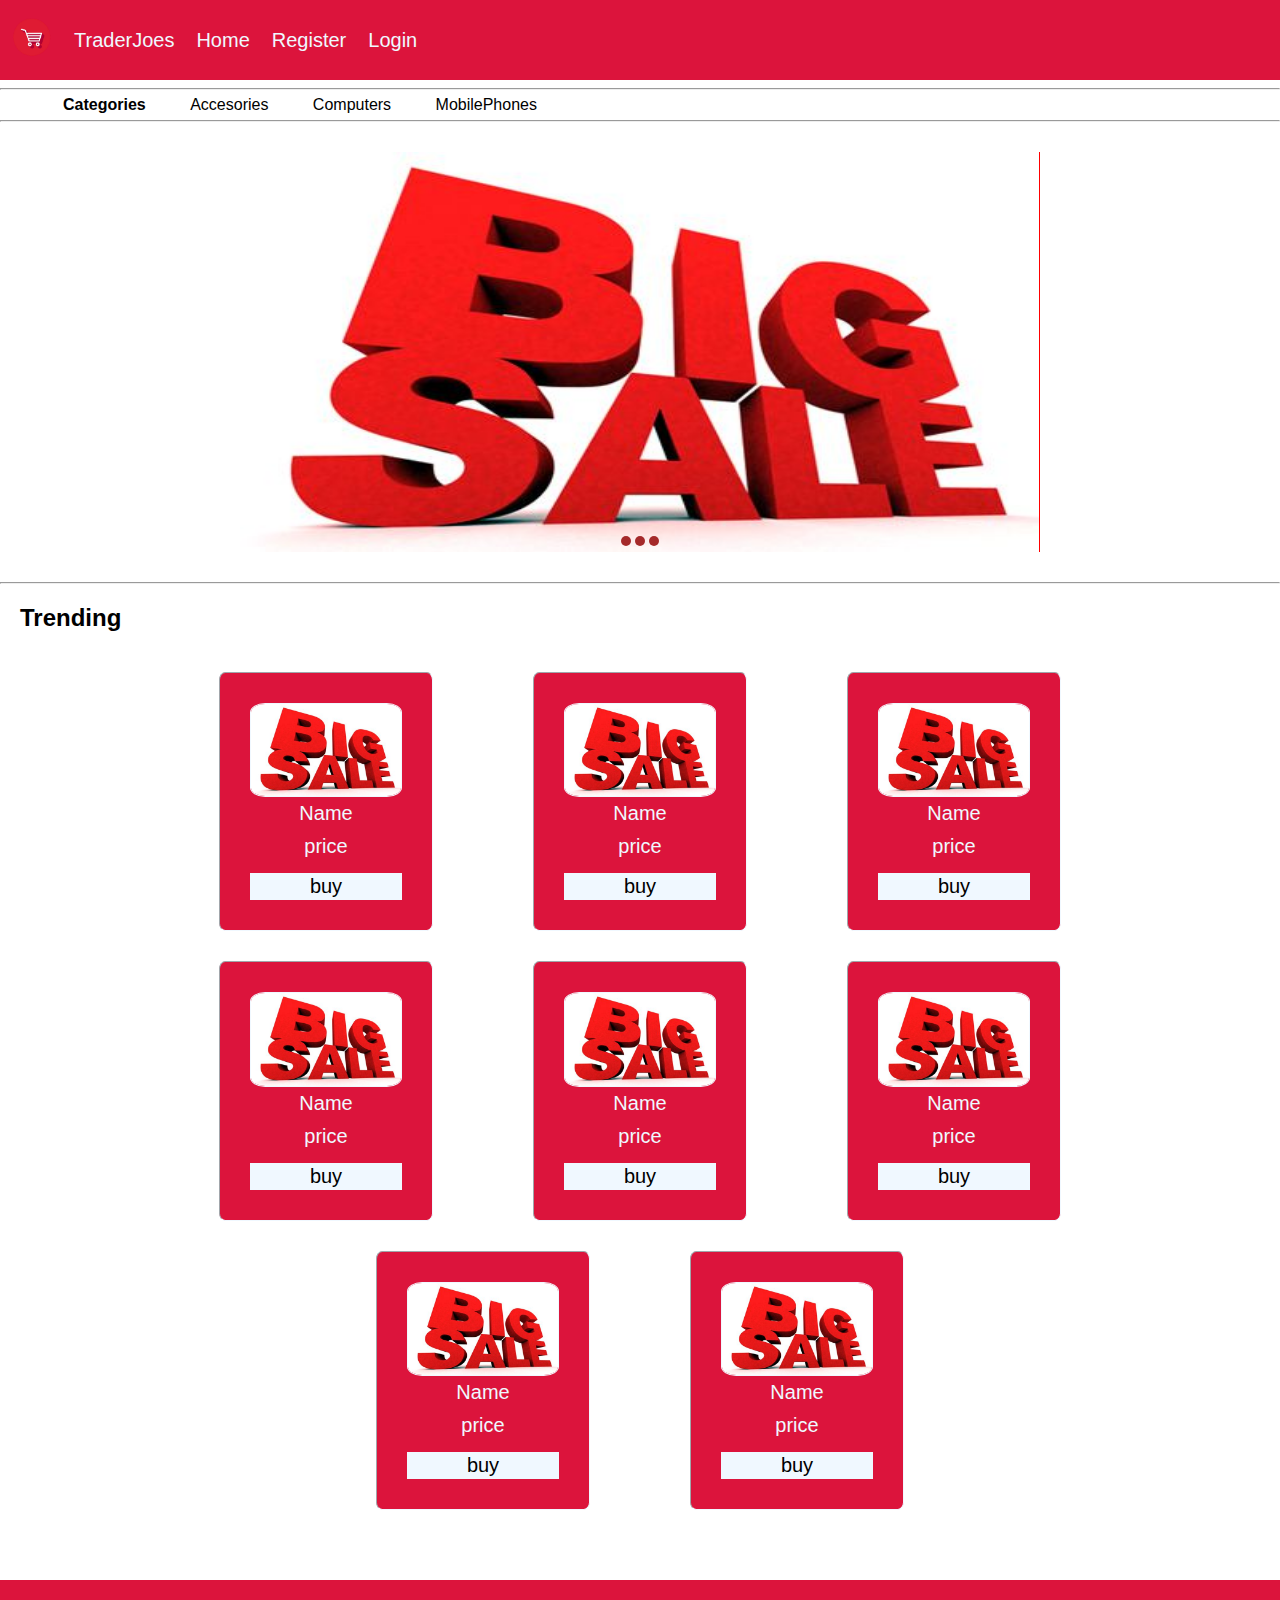
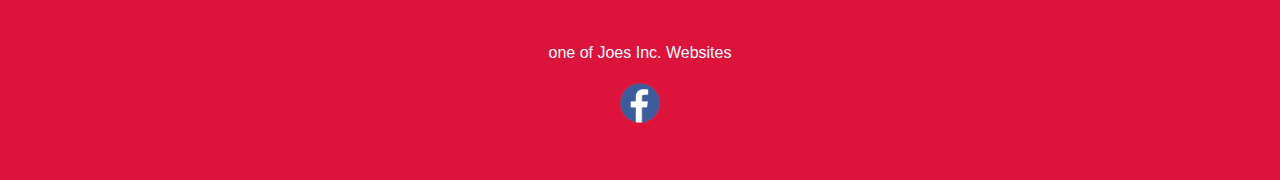
==== html/index.html @ 0388c6dd "first commit" ====
<!DOCTYPE html>
<head>
    <title>home</title>
    <link rel="icon" href="/Images/retail-computer-icons-e-commerce-sales-mega-offer-removebg-preview.png">
    <link rel="stylesheet" href="/CSS/main.css">
    <meta http-equiv="refresh" content="1000">
    <meta charset="UTF-8">
    <meta name="description" content="Youssef'sWebsite">
    <meta name="author" content="Youssef Ossama">
    <meta name="keywords" content="Joe,Booster,store">
    <meta name="viewport" content="width=device-width, initial-scale=1.0">
</head>

<body>
    <nav class="mainNav">
        <table class="navtable">
            <tr>
                <td class="tdNav">
                    <a class="navAnchors" href="index.html"><img width="40px" src="/Images/retail-computer-icons-e-commerce-sales-mega-offer-removebg-preview.png" alt="Logo"></a>
                </td>
                <td class="tdNav">
                    <a class="navAnchors" href="index.html">TraderJoes</a>
                </td>
                <td class="tdNav">
                    <a class="navAnchors" href="index.html">Home</a>
                </td>
                <td class="tdNav">
                    <a class="navAnchors" href="RegistrationForm.html">Register</a>
                </td>
                <td class="tdNav">
                    <a class="navAnchors" href="LoginFrom.html">Login</a>
                </td>
            </tr>
        </table>
    </nav>
    <div>
        <hr>
        <table>
            <tr>
                <td>
                    <ul class="categories">
                        <li id="mainli">
                            <b>Categories</b>
                        </li>
                        <li>
                            <a>Accesories</a>
                        </li>
                        <li>
                            Computers
                        </li>
                        <li>
                            MobilePhones
                        </li>
                    </ul> 
                </td>
            </tr>
        </table>
        <hr>
    </div>
    <div class="slider-holder">
        <span id="slider-image-1"></span>
        <span id="slider-image-2"></span>
        <span id="slider-image-3"></span>
        <div class="image-holder">
            <img src="/Images/img1.jpg" class="slider-image"/>
            <img src="/Images/img2.jpg" class="slider-image"/>
            <img src="/Images/img3.jpg" class="slider-image"/>
        </div>
        <div class="button-holder">
            <a href="#slider-image-1" class="slider-change"></a>
            <a href="#slider-image-2" class="slider-change"></a>
            <a href="#slider-image-3" class="slider-change"></a>
        </div>
    </div>
    <hr>
    <h2 style="margin: 20px 5px 5px 20px;">Trending</h2>
    <div class="productdiv">
        <article class="productarticle">
            <img class="productimage" src="/Images/img1.jpg"/>
            <label>Name</label>
            <label>price</label>
            <button class="BuyButton">buy</button>
        </article>

        <article class="productarticle">
            <img class="productimage" src="/Images/img1.jpg"/>
            <label>Name</label>
            <label>price</label>
            <button class="BuyButton">buy</button>
        </article>

        <article class="productarticle">
            <img class="productimage" src="/Images/img1.jpg"/>
            <label>Name</label>
            <label>price</label>
            <button class="BuyButton">buy</button>
        </article>

        <article class="productarticle">
            <img class="productimage" src="/Images/img1.jpg"/>
            <label>Name</label>
            <label>price</label>
            <button class="BuyButton">buy</button>
        </article>

        <article class="productarticle">
            <img class="productimage" src="/Images/img1.jpg"/>
            <label>Name</label>
            <label>price</label>
            <button class="BuyButton">buy</button>
        </article>

        <article class="productarticle">
            <img class="productimage" src="/Images/img1.jpg"/>
            <label>Name</label>
            <label>price</label>
            <button class="BuyButton">buy</button>
        </article>

        <article class="productarticle">
            <img class="productimage" src="/Images/img1.jpg"/>
            <label>Name</label>
            <label>price</label>
            <button class="BuyButton">buy</button>
        </article>

        <article class="productarticle">
            <img class="productimage" src="/Images/img1.jpg"/>
            <label>Name</label>
            <label>price</label>
            <button class="BuyButton">buy</button>
        </article>

    </div>
    <footer>
        <p>
            one of Joes Inc. Websites
        </p>
        <a target="_blank" href="https://web.facebook.com/youssefossama420/">
            <img src="/Images/facebook-logo-circle-new.png" alt="faceBook" width="50px">
        </a>
    </footer>
</body>
---- CSS/main.css ----
body{
    font-family: -apple-system, BlinkMacSystemFont, 'Segoe UI', Roboto, Oxygen, Ubuntu, Cantarell, 'Open Sans', 'Helvetica Neue', sans-serif;
    margin: 0;
    padding: 0;
}
.mainNav {
    width: 100%;
    background-color: crimson;
}
.navtable{
    vertical-align: middle;
    text-align: center;
    height: 80px;
    font-size: 20px;
}
.tdNav{
    margin: 5px 10px 5px 10px;
    padding: 5px 10px 5px 10px;
}
.registerdiv{
    display: flex;
    justify-content: center;
    align-items: center;
    height: 110vh;
}
footer{
    color: aliceblue;
    display: flex;
    flex-direction: column;
    justify-content: center;
    align-items: center;
    height: 100vh;
    background-color: crimson;
    height: 200px;
    margin-top: 50px
}
.registerForm{
    text-align: center;
    display: flex;
    justify-content: center;
    align-items: center;
    font-size: x-large;
    border-style: groove;
    border-color: crimson;
    border-radius: 5px;
    padding-top: 20px;
}

label{
    font-size: 20px;
    margin: 5px 0px 5px 0px;
}

input[type="text"]{
    margin: 8px 20px 8px 20px;
}

input[type="password"]{
    margin: 8px 20px 8px 20px;
}

input[type="email"]{
    margin: 8px 20px 8px 20px;
}

input[type="radio"]{
    margin: 5px 5px 5px 5px;
    color: crimson;
}

input[type="submit"]{
    width: 100%;
    height: 30px;
    background-color: crimson;
    border: none;
    color: aliceblue;
    margin-top: -20px;
    padding-top: 0px;
}

input[type="reset"]{
    width: 100%;
    height: 30px;
    background-color: crimson;
    border: none;
    margin-top: 20px;
    margin-bottom: -20px;
    color: aliceblue;
    
}
.navAnchors{
    color: aliceblue;
    text-decoration: none;
}

.navAnchors:hover{
    color: brown;
}

.sidenav{
    background-color: crimson;
    border-style: solid;
    display: inline;
}

.categories{
    list-style: none;
    margin: -5px 0px -5px 0px;
}
.categories li{
    display: inline;
    margin: 0px 20px 0px 20px;
}

.categories li:hover{
    color: crimson;
}

#mainli :hover{
    color: black;
}

/* Slider */

.slider-holder
{
    width: 800px;
    height: 400px;
    background-color: yellow;
    margin-left: auto;
    margin-right: auto;
    margin-top: 30px;
    margin-bottom: 30px ;
    text-align: center;
    overflow: hidden;
}

.image-holder
{
    width: 2400px;
    background-color: red;
    height: 400px;
    clear: both;
    position: relative;
    
    -webkit-transition: left 2s;
    -moz-transition: left 2s;
    -o-transition: left 2s;
    transition: left 2s;
}

.slider-image
{
    float: left;
    margin: 0px;
    padding: 0px;
    position: relative;
    width: 33.3%;
    height: 100%;
}

#slider-image-1:target ~ .image-holder
{
    left: 0px;
}

#slider-image-2:target ~ .image-holder
{
    left: -800px;
}

#slider-image-3:target ~ .image-holder
{
    left: -1600px;
}

.button-holder
{
    position: relative;
    top: -20px;
}

.slider-change
{
    display: inline-block;
    height: 10px;
    width: 10px;
    border-radius: 5px;
    background-color: brown;
}

/* Product */
.productdiv{
    margin: 30px 120px 30px 120px;
    display: flex;
    flex-wrap: wrap;
    justify-content: center;
    align-items: center;
}

.productarticle{
    border: 1px aliceblue inset;
    padding: 30px;
    display: flex;
    flex-direction: column;
    text-align: center;
    background-color:crimson;
    border-radius: 3%;
    color: aliceblue;
    margin: 10px 50px 20px 50px;
}

.productimage{
    width: 150px;
    border: 1px solid aliceblue;
    border-radius: 10%;
}

.BuyButton{
    background-color: aliceblue;
    color: black;
    border: 1px aliceblue solid;
    margin-top: 10px;
    font-size: 20px;
}
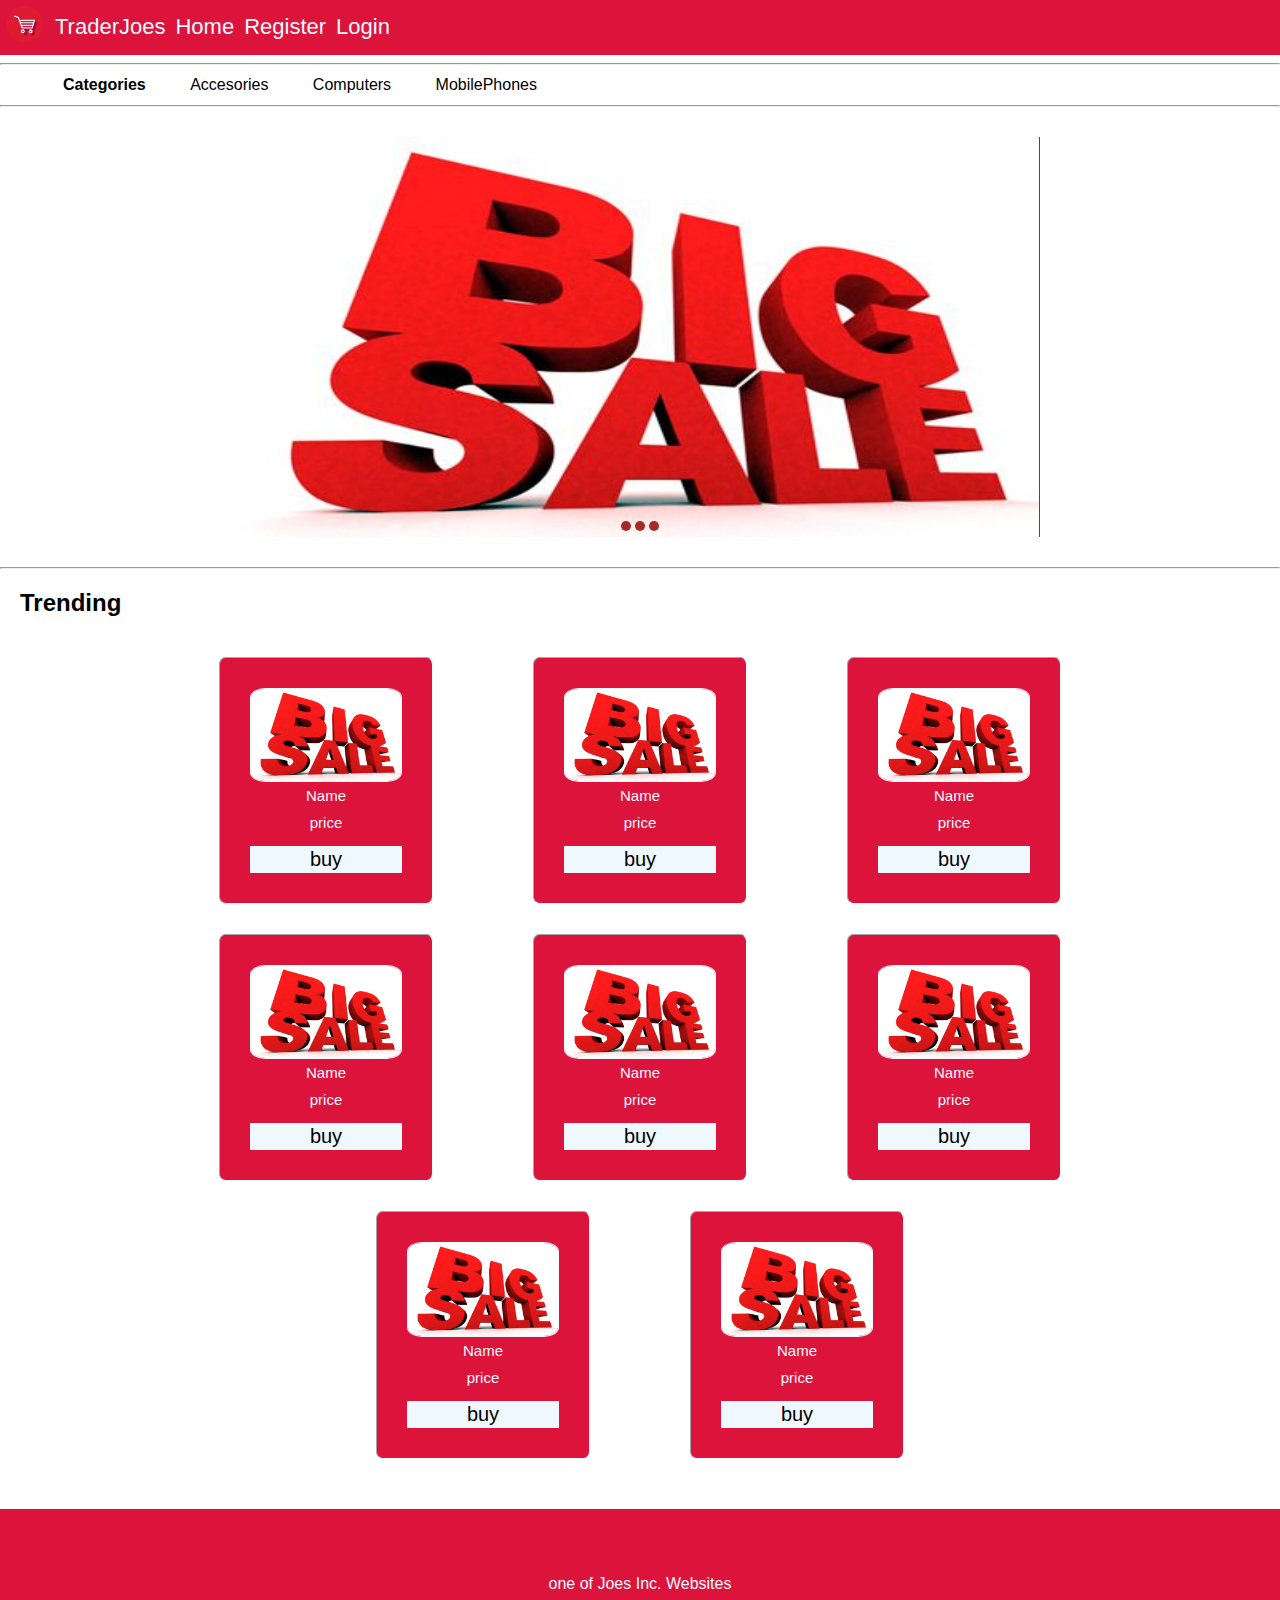
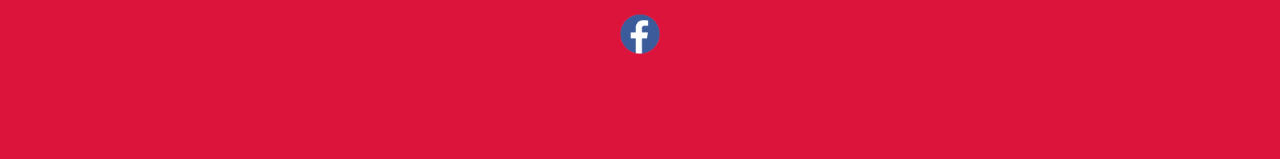
==== commit 6d9a1c7a: "Responsiveness patch" ====
--- a/html/index.html
+++ b/html/index.html
@@ -1,143 +1,131 @@
 <!DOCTYPE html>
-<head>
-    <title>home</title>
-    <link rel="icon" href="/Images/retail-computer-icons-e-commerce-sales-mega-offer-removebg-preview.png">
-    <link rel="stylesheet" href="/CSS/main.css">
-    <meta http-equiv="refresh" content="1000">
-    <meta charset="UTF-8">
-    <meta name="description" content="Youssef'sWebsite">
-    <meta name="author" content="Youssef Ossama">
-    <meta name="keywords" content="Joe,Booster,store">
-    <meta name="viewport" content="width=device-width, initial-scale=1.0">
-</head>
-
-<body>
-    <nav class="mainNav">
-        <table class="navtable">
-            <tr>
-                <td class="tdNav">
-                    <a class="navAnchors" href="index.html"><img width="40px" src="/Images/retail-computer-icons-e-commerce-sales-mega-offer-removebg-preview.png" alt="Logo"></a>
-                </td>
-                <td class="tdNav">
-                    <a class="navAnchors" href="index.html">TraderJoes</a>
-                </td>
-                <td class="tdNav">
-                    <a class="navAnchors" href="index.html">Home</a>
-                </td>
-                <td class="tdNav">
-                    <a class="navAnchors" href="RegistrationForm.html">Register</a>
-                </td>
-                <td class="tdNav">
-                    <a class="navAnchors" href="LoginFrom.html">Login</a>
-                </td>
-            </tr>
-        </table>
-    </nav>
-    <div>
+<html>
+    <head>
+        <title>home</title>
+        <link rel="icon" href="/Images/retail-computer-icons-e-commerce-sales-mega-offer-removebg-preview.png">
+        <link rel="stylesheet" href="/CSS/main.css">
+        <meta http-equiv="refresh" content="1000">
+        <meta charset="UTF-8">
+        <meta name="description" content="Youssef'sWebsite">
+        <meta name="author" content="Youssef Ossama">
+        <meta name="keywords" content="Joe,Booster,store">
+        <meta name="viewport" content="width=device-width, initial-scale=1.0">
+    </head>
+    
+    <body>
+        <nav class="mainNav">
+            <a class="navAnchors" href="index.html"><img width="40px" src="/Images/retail-computer-icons-e-commerce-sales-mega-offer-removebg-preview.png" alt="Logo"></a>
+            <a class="navAnchors" href="index.html">TraderJoes</a>
+            <a class="navAnchors" href="index.html">Home</a>
+            <a class="navAnchors" href="RegistrationForm.html">Register</a>
+            <a class="navAnchors" href="LoginForm.html">Login</a>
+        </nav>
+        <div>
+            <hr>
+            <table>
+                <tr>
+                    <td>
+                        <ul class="categories">
+                            <li id="mainli">
+                                <b>Categories</b>
+                            </li>
+                            <li>
+                                <a>Accesories</a>
+                            </li>
+                            <li>
+                                Computers
+                            </li>
+                            <li>
+                                MobilePhones
+                            </li>
+                        </ul> 
+                    </td>
+                </tr>
+            </table>
+            <hr>
+        </div>
+        <div class="slider-holder">
+            <span id="slider-image-1"></span>
+            <span id="slider-image-2"></span>
+            <span id="slider-image-3"></span>
+            <div class="image-holder">
+                <img src="/Images/img1.jpg" class="slider-image"/>
+                <img src="/Images/img2.jpg" class="slider-image"/>
+                <img src="/Images/img3.jpg" class="slider-image"/>
+            </div>
+            <div class="button-holder">
+                <a href="#slider-image-1" class="slider-change"></a>
+                <a href="#slider-image-2" class="slider-change"></a>
+                <a href="#slider-image-3" class="slider-change"></a>
+            </div>
+        </div>
         <hr>
-        <table>
-            <tr>
-                <td>
-                    <ul class="categories">
-                        <li id="mainli">
-                            <b>Categories</b>
-                        </li>
-                        <li>
-                            <a>Accesories</a>
-                        </li>
-                        <li>
-                            Computers
-                        </li>
-                        <li>
-                            MobilePhones
-                        </li>
-                    </ul> 
-                </td>
-            </tr>
-        </table>
-        <hr>
-    </div>
-    <div class="slider-holder">
-        <span id="slider-image-1"></span>
-        <span id="slider-image-2"></span>
-        <span id="slider-image-3"></span>
-        <div class="image-holder">
-            <img src="/Images/img1.jpg" class="slider-image"/>
-            <img src="/Images/img2.jpg" class="slider-image"/>
-            <img src="/Images/img3.jpg" class="slider-image"/>
+        <h2 style="margin: 20px 5px 5px 20px;">Trending</h2>
+        <div class="productdiv">
+            <article class="productarticle">
+                <img class="productimage" src="/Images/img1.jpg"/>
+                <label>Name</label>
+                <label>price</label>
+                <button class="BuyButton">buy</button>
+            </article>
+    
+            <article class="productarticle">
+                <img class="productimage" src="/Images/img1.jpg"/>
+                <label>Name</label>
+                <label>price</label>
+                <button class="BuyButton">buy</button>
+            </article>
+    
+            <article class="productarticle">
+                <img class="productimage" src="/Images/img1.jpg"/>
+                <label>Name</label>
+                <label>price</label>
+                <button class="BuyButton">buy</button>
+            </article>
+    
+            <article class="productarticle">
+                <img class="productimage" src="/Images/img1.jpg"/>
+                <label>Name</label>
+                <label>price</label>
+                <button class="BuyButton">buy</button>
+            </article>
+    
+            <article class="productarticle">
+                <img class="productimage" src="/Images/img1.jpg"/>
+                <label>Name</label>
+                <label>price</label>
+                <button class="BuyButton">buy</button>
+            </article>
+    
+            <article class="productarticle">
+                <img class="productimage" src="/Images/img1.jpg"/>
+                <label>Name</label>
+                <label>price</label>
+                <button class="BuyButton">buy</button>
+            </article>
+    
+            <article class="productarticle">
+                <img class="productimage" src="/Images/img1.jpg"/>
+                <label>Name</label>
+                <label>price</label>
+                <button class="BuyButton">buy</button>
+            </article>
+    
+            <article class="productarticle">
+                <img class="productimage" src="/Images/img1.jpg"/>
+                <label>Name</label>
+                <label>price</label>
+                <button class="BuyButton">buy</button>
+            </article>
+    
         </div>
-        <div class="button-holder">
-            <a href="#slider-image-1" class="slider-change"></a>
-            <a href="#slider-image-2" class="slider-change"></a>
-            <a href="#slider-image-3" class="slider-change"></a>
-        </div>
-    </div>
-    <hr>
-    <h2 style="margin: 20px 5px 5px 20px;">Trending</h2>
-    <div class="productdiv">
-        <article class="productarticle">
-            <img class="productimage" src="/Images/img1.jpg"/>
-            <label>Name</label>
-            <label>price</label>
-            <button class="BuyButton">buy</button>
-        </article>
-
-        <article class="productarticle">
-            <img class="productimage" src="/Images/img1.jpg"/>
-            <label>Name</label>
-            <label>price</label>
-            <button class="BuyButton">buy</button>
-        </article>
-
-        <article class="productarticle">
-            <img class="productimage" src="/Images/img1.jpg"/>
-            <label>Name</label>
-            <label>price</label>
-            <button class="BuyButton">buy</button>
-        </article>
-
-        <article class="productarticle">
-            <img class="productimage" src="/Images/img1.jpg"/>
-            <label>Name</label>
-            <label>price</label>
-            <button class="BuyButton">buy</button>
-        </article>
-
-        <article class="productarticle">
-            <img class="productimage" src="/Images/img1.jpg"/>
-            <label>Name</label>
-            <label>price</label>
-            <button class="BuyButton">buy</button>
-        </article>
-
-        <article class="productarticle">
-            <img class="productimage" src="/Images/img1.jpg"/>
-            <label>Name</label>
-            <label>price</label>
-            <button class="BuyButton">buy</button>
-        </article>
-
-        <article class="productarticle">
-            <img class="productimage" src="/Images/img1.jpg"/>
-            <label>Name</label>
-            <label>price</label>
-            <button class="BuyButton">buy</button>
-        </article>
-
-        <article class="productarticle">
-            <img class="productimage" src="/Images/img1.jpg"/>
-            <label>Name</label>
-            <label>price</label>
-            <button class="BuyButton">buy</button>
-        </article>
-
-    </div>
-    <footer>
-        <p>
-            one of Joes Inc. Websites
-        </p>
-        <a target="_blank" href="https://web.facebook.com/youssefossama420/">
-            <img src="/Images/facebook-logo-circle-new.png" alt="faceBook" width="50px">
-        </a>
-    </footer>
-</body>+        <footer>
+            <p>
+                one of Joes Inc. Websites
+            </p>
+            <a target="_blank" href="https://web.facebook.com/youssefossama420/">
+                <img src="/Images/facebook-logo-circle-new.png" alt="FaceBook" width="50px">
+            </a>
+        </footer>
+    </body>
+</html>
--- a/CSS/main.css
+++ b/CSS/main.css
@@ -3,110 +3,103 @@
     margin: 0;
     padding: 0;
 }
+/*Navigation Bar*/
 .mainNav {
     width: 100%;
     background-color: crimson;
-}
-.navtable{
-    vertical-align: middle;
-    text-align: center;
-    height: 80px;
-    font-size: 20px;
-}
-.tdNav{
-    margin: 5px 10px 5px 10px;
-    padding: 5px 10px 5px 10px;
-}
+    display: flex;
+    flex-direction: row;
+    flex-shrink: inherit;
+}
+.navAnchors{
+    color: aliceblue;
+    text-decoration: none;
+    margin:5px;
+    align-self: center;
+    font-size: 22px;
+}
+@media screen and (max-width: 500px){
+    .navAnchors{
+        font-size: 15px;
+    }
+}
+/*----------------------*/
+
+/*Registration Form*/
 .registerdiv{
-    display: flex;
+    margin: auto;
+    width: fit-content;
     justify-content: center;
-    align-items: center;
-    height: 110vh;
-}
-footer{
-    color: aliceblue;
-    display: flex;
-    flex-direction: column;
-    justify-content: center;
-    align-items: center;
-    height: 100vh;
-    background-color: crimson;
-    height: 200px;
-    margin-top: 50px
+    padding-top: 5%;
+    padding-bottom: 5%;
 }
 .registerForm{
-    text-align: center;
-    display: flex;
-    justify-content: center;
-    align-items: center;
-    font-size: x-large;
     border-style: groove;
     border-color: crimson;
     border-radius: 5px;
-    padding-top: 20px;
-}
-
-label{
-    font-size: 20px;
-    margin: 5px 0px 5px 0px;
-}
-
-input[type="text"]{
-    margin: 8px 20px 8px 20px;
-}
-
-input[type="password"]{
-    margin: 8px 20px 8px 20px;
-}
-
-input[type="email"]{
-    margin: 8px 20px 8px 20px;
-}
-
-input[type="radio"]{
-    margin: 5px 5px 5px 5px;
-    color: crimson;
-}
-
-input[type="submit"]{
+    display: flex;
+    flex-direction: column;
+}
+.subdivV{
+    display: flex;
+    flex-direction: column;
+    margin: 8px;
+}
+.subdivH{
+    display: flex;
+    flex-direction: row;
+}
+label, input{
+    font-size: 15px;
+    margin: 5px;
+}
+
+input[type="reset"],[type="button"],[type="submit"]{
     width: 100%;
     height: 30px;
     background-color: crimson;
     border: none;
     color: aliceblue;
-    margin-top: -20px;
-    padding-top: 0px;
-}
-
-input[type="reset"]{
-    width: 100%;
-    height: 30px;
+    font-size: 14px;
+    padding: 0px; 
+    margin: 0px;
+}
+textarea {
+    resize: none;
+}
+/*----------------------*/
+footer{
+    color: aliceblue;
+    display: flex;
+    flex-direction: column;
+    align-items: center;
     background-color: crimson;
-    border: none;
-    margin-top: 20px;
-    margin-bottom: -20px;
-    color: aliceblue;
-    
-}
-.navAnchors{
-    color: aliceblue;
-    text-decoration: none;
-}
-
-.navAnchors:hover{
-    color: brown;
-}
-
-.sidenav{
-    background-color: crimson;
-    border-style: solid;
+    height:200px;
+    padding-top: 50px;
+}
+/*---------LoginForm-------*/
+.Logindiv{
+    margin: auto;
+    width: max-content;
+    justify-content: center;
+    padding-top: 5%;
+    padding-bottom: 5%;
+}
+.loginForm{
+    border-style: groove;
+    border-color: crimson;
+    border-radius: 5px;
+    display: flex;
+    flex-direction: column;
+}
+/*----------------------*/
+/*---categories-Bar---*/
+.categories{
     display: inline;
-}
-
-.categories{
     list-style: none;
     margin: -5px 0px -5px 0px;
 }
+
 .categories li{
     display: inline;
     margin: 0px 20px 0px 20px;
@@ -119,9 +112,44 @@
 #mainli :hover{
     color: black;
 }
-
-/* Slider */
-
+/*----------------------*/
+
+/*------Product------*/
+.productdiv{
+    margin: 30px 120px 30px 120px;
+    display: flex;
+    flex-wrap: wrap;
+    justify-content: center;
+    align-items: center;
+}
+
+.productarticle{
+    border: 1px aliceblue inset;
+    padding: 30px;
+    display: flex;
+    flex-direction: column;
+    text-align: center;
+    background-color:crimson;
+    border-radius: 3%;
+    color: aliceblue;
+    margin: 10px 50px 20px 50px;
+}
+
+.productimage{
+    width: 150px;
+    border: 1px solid aliceblue;
+    border-radius: 10%;
+}
+
+.BuyButton{
+    background-color: aliceblue;
+    color: black;
+    border: 1px aliceblue solid;
+    margin-top: 10px;
+    font-size: 20px;
+}
+/*------------------------*/
+/*-------Slider-------*/
 .slider-holder
 {
     width: 800px;
@@ -188,38 +216,4 @@
     border-radius: 5px;
     background-color: brown;
 }
-
-/* Product */
-.productdiv{
-    margin: 30px 120px 30px 120px;
-    display: flex;
-    flex-wrap: wrap;
-    justify-content: center;
-    align-items: center;
-}
-
-.productarticle{
-    border: 1px aliceblue inset;
-    padding: 30px;
-    display: flex;
-    flex-direction: column;
-    text-align: center;
-    background-color:crimson;
-    border-radius: 3%;
-    color: aliceblue;
-    margin: 10px 50px 20px 50px;
-}
-
-.productimage{
-    width: 150px;
-    border: 1px solid aliceblue;
-    border-radius: 10%;
-}
-
-.BuyButton{
-    background-color: aliceblue;
-    color: black;
-    border: 1px aliceblue solid;
-    margin-top: 10px;
-    font-size: 20px;
-}
+/*----------------------*/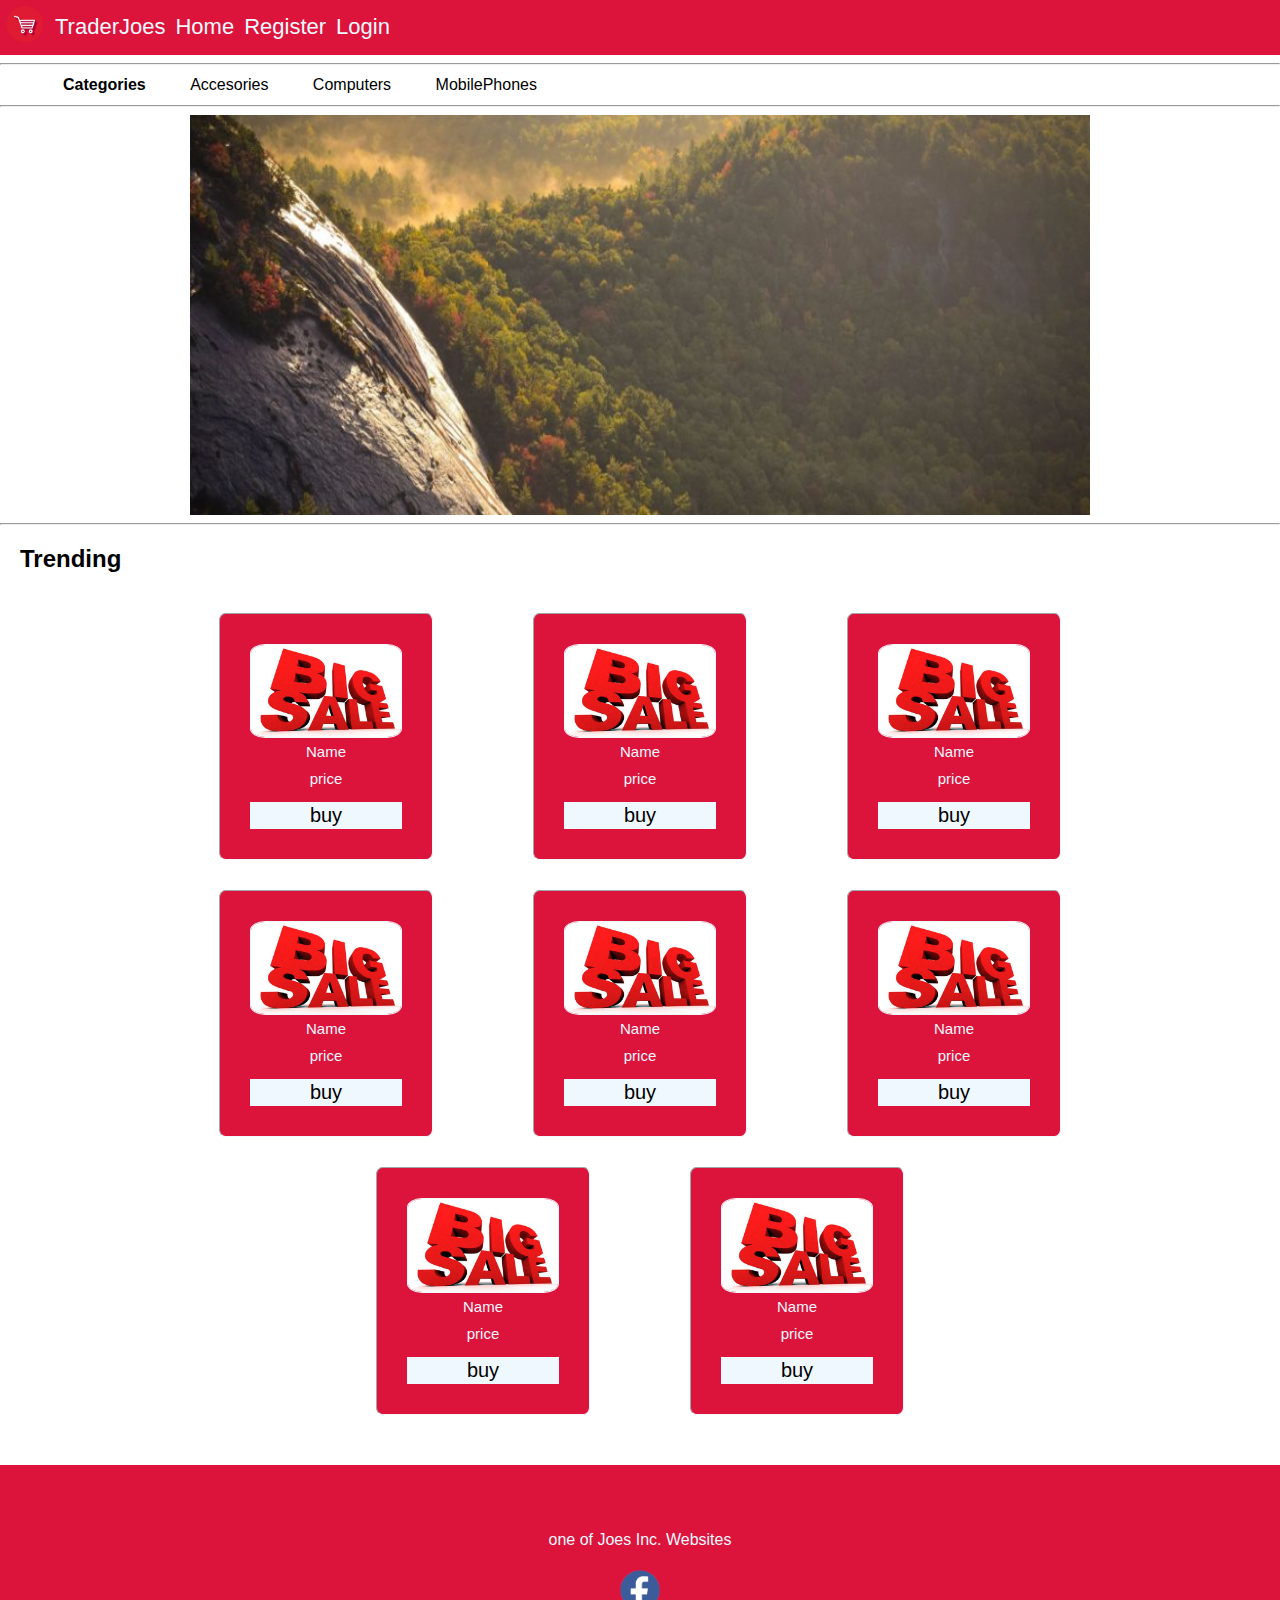
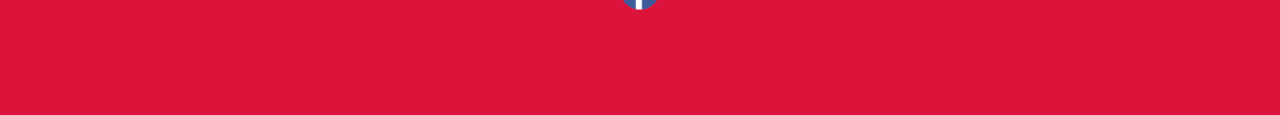
==== commit 6385830c: "js_slider" ====
--- a/html/index.html
+++ b/html/index.html
@@ -45,25 +45,15 @@
             <hr>
         </div>
         <div class="slider-holder">
-            <span id="slider-image-1"></span>
-            <span id="slider-image-2"></span>
-            <span id="slider-image-3"></span>
-            <div class="image-holder">
-                <img src="/Images/img1.jpg" class="slider-image"/>
-                <img src="/Images/img2.jpg" class="slider-image"/>
-                <img src="/Images/img3.jpg" class="slider-image"/>
-            </div>
-            <div class="button-holder">
-                <a href="#slider-image-1" class="slider-change"></a>
-                <a href="#slider-image-2" class="slider-change"></a>
-                <a href="#slider-image-3" class="slider-change"></a>
-            </div>
+            <button class="slider-button" id="slider-button-left" onclick="slideleft();"></button>
+            <img class="slider-image" id="slider-image" src="/Images/1.jpg">
+            <button class="slider-button" id="slider-button-right" onclick="slideright();"></button>
         </div>
         <hr>
         <h2 style="margin: 20px 5px 5px 20px;">Trending</h2>
         <div class="productdiv">
             <article class="productarticle">
-                <img class="productimage" src="/Images/img1.jpg"/>
+                <img class="productimage" src="/Images/img1.jpg" alt="reload to view"/>
                 <label>Name</label>
                 <label>price</label>
                 <button class="BuyButton">buy</button>
@@ -127,5 +117,6 @@
                 <img src="/Images/facebook-logo-circle-new.png" alt="FaceBook" width="50px">
             </a>
         </footer>
+        <script src="/Js/Slider.js"></script>
     </body>
 </html>
--- a/CSS/main.css
+++ b/CSS/main.css
@@ -64,6 +64,16 @@
     padding: 0px; 
     margin: 0px;
 }
+.loginbutton{
+    width: 100%;
+    height: 30px;
+    background-color: crimson;
+    border: none;
+    color: aliceblue;
+    font-size: 14px;
+    padding: 0px; 
+    margin: 0px;
+}
 textarea {
     resize: none;
 }
@@ -82,8 +92,10 @@
     margin: auto;
     width: max-content;
     justify-content: center;
-    padding-top: 5%;
+    padding-top: 20%;
     padding-bottom: 5%;
+    width:40%;
+    height: 25%;
 }
 .loginForm{
     border-style: groove;
@@ -91,6 +103,9 @@
     border-radius: 5px;
     display: flex;
     flex-direction: column;
+}
+.filler{
+    height: 200px;
 }
 /*----------------------*/
 /*---categories-Bar---*/
@@ -152,68 +167,24 @@
 /*-------Slider-------*/
 .slider-holder
 {
-    width: 800px;
+    display: flex;
+    flex-direction: row;
+    margin: auto;
+    max-width: 900px;
     height: 400px;
-    background-color: yellow;
-    margin-left: auto;
-    margin-right: auto;
-    margin-top: 30px;
-    margin-bottom: 30px ;
-    text-align: center;
-    overflow: hidden;
+    background-color: crimson;
+    z-index: -1;
 }
-
-.image-holder
-{
-    width: 2400px;
-    background-color: red;
+#slider-image{
+    position: absolute;
+    max-width: 900px;
     height: 400px;
-    clear: both;
-    position: relative;
-    
-    -webkit-transition: left 2s;
-    -moz-transition: left 2s;
-    -o-transition: left 2s;
-    transition: left 2s;
+    z-index: 1;
 }
-
-.slider-image
-{
-    float: left;
-    margin: 0px;
-    padding: 0px;
-    position: relative;
-    width: 33.3%;
-    height: 100%;
-}
-
-#slider-image-1:target ~ .image-holder
-{
-    left: 0px;
-}
-
-#slider-image-2:target ~ .image-holder
-{
-    left: -800px;
-}
-
-#slider-image-3:target ~ .image-holder
-{
-    left: -1600px;
-}
-
-.button-holder
-{
-    position: relative;
-    top: -20px;
-}
-
-.slider-change
-{
-    display: inline-block;
-    height: 10px;
-    width: 10px;
-    border-radius: 5px;
-    background-color: brown;
+.slider-button{
+    height: 400px;
+    width: 450px;
+    opacity: 0;
+    z-index: 2;
 }
 /*----------------------*/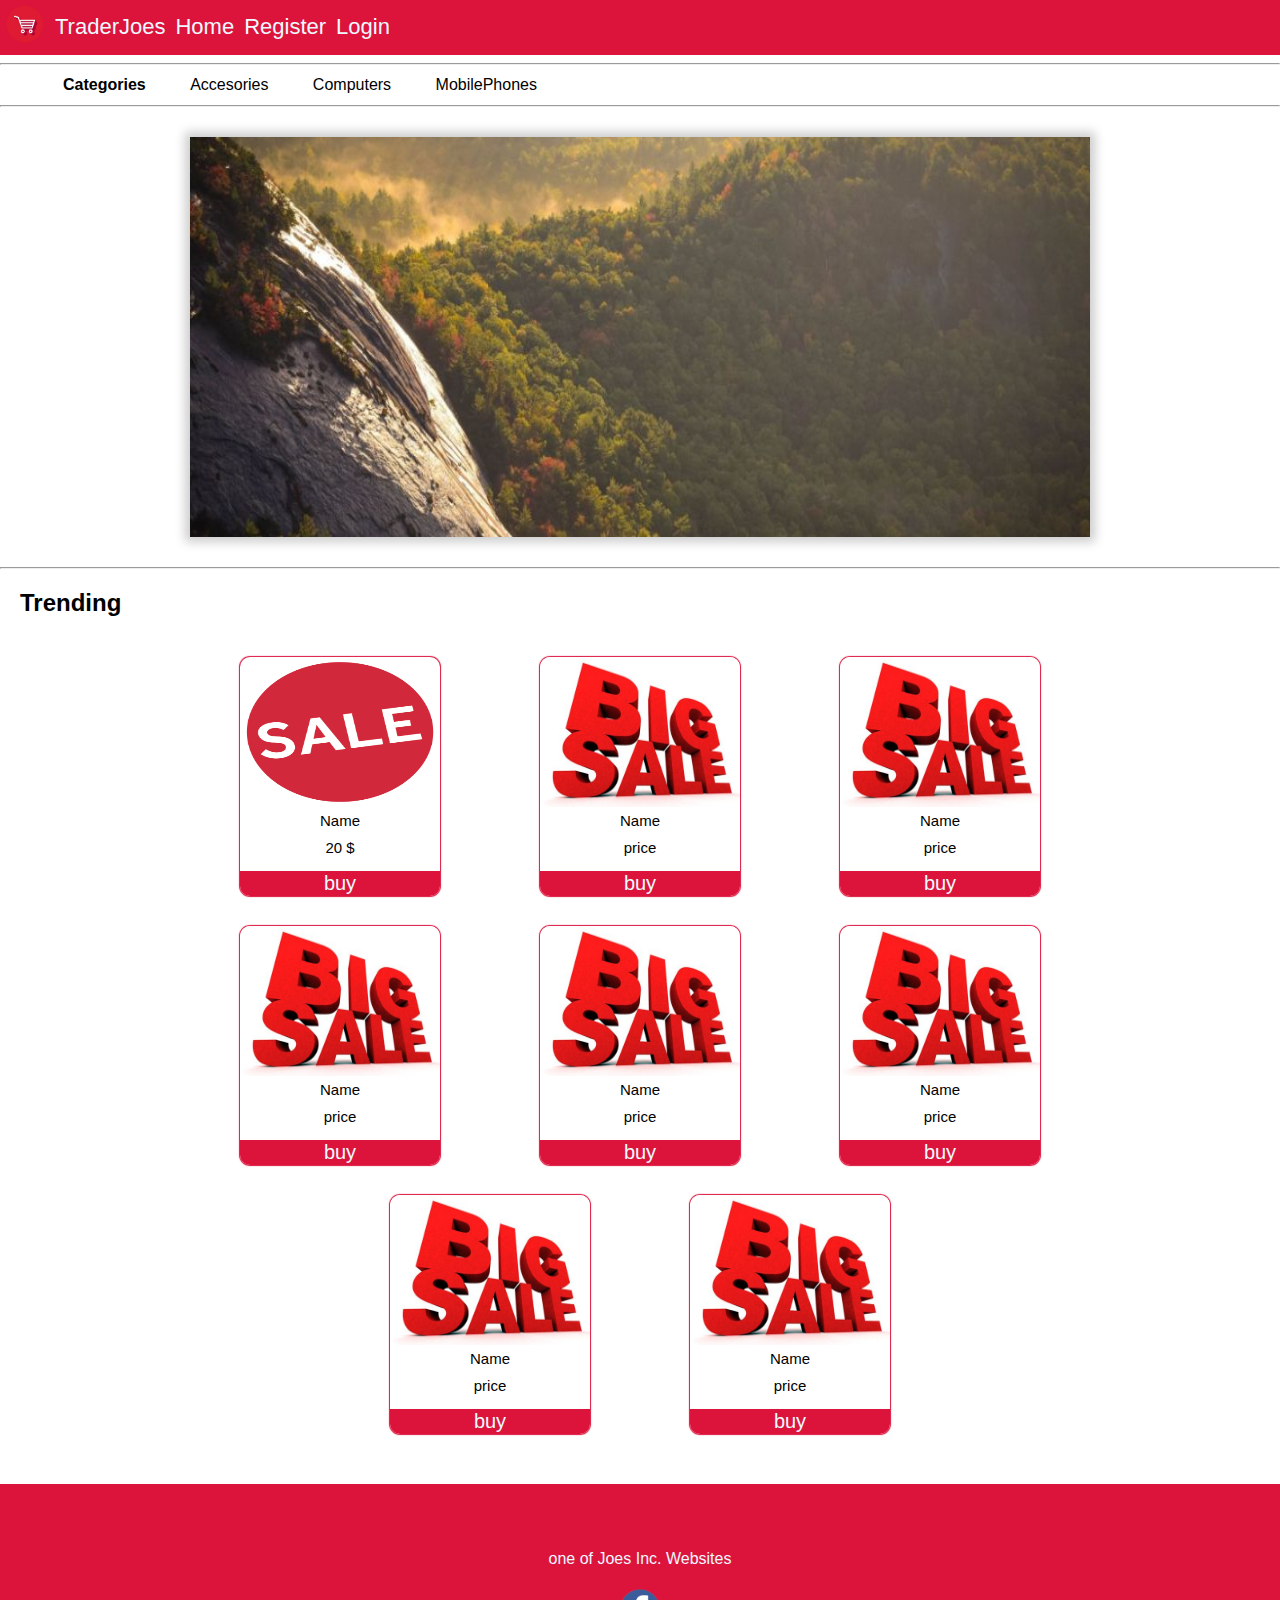
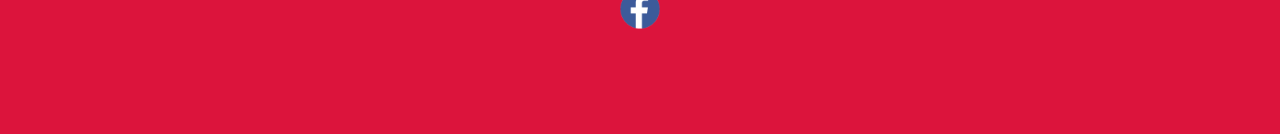
==== commit 94c15686: "home page fix" ====
--- a/html/index.html
+++ b/html/index.html
@@ -53,9 +53,9 @@
         <h2 style="margin: 20px 5px 5px 20px;">Trending</h2>
         <div class="productdiv">
             <article class="productarticle">
-                <img class="productimage" src="/Images/img1.jpg" alt="reload to view"/>
+                <img class="productimage" src="/Images/img2.jpg" alt="reload to view"/>
                 <label>Name</label>
-                <label>price</label>
+                <label>20 $</label>
                 <button class="BuyButton">buy</button>
             </article>
     
@@ -107,7 +107,6 @@
                 <label>price</label>
                 <button class="BuyButton">buy</button>
             </article>
-    
         </div>
         <footer>
             <p>
--- a/CSS/main.css
+++ b/CSS/main.css
@@ -139,31 +139,34 @@
 }
 
 .productarticle{
-    border: 1px aliceblue inset;
-    padding: 30px;
+    border: 1px black;
     display: flex;
     flex-direction: column;
     text-align: center;
-    background-color:crimson;
-    border-radius: 3%;
-    color: aliceblue;
+    background-color:white;
+    border-radius: 10px;
+    color: black;
     margin: 10px 50px 20px 50px;
+    box-shadow: 0px 0px 1px 1px crimson;
 }
 
 .productimage{
-    width: 150px;
-    border: 1px solid aliceblue;
-    border-radius: 10%;
+    width: 200px;
+    height: 150px;
+    border-radius: 10px
 }
 
 .BuyButton{
-    background-color: aliceblue;
-    color: black;
-    border: 1px aliceblue solid;
+    background-color: crimson;
+    color: aliceblue;
+    border: none;
+    border-radius: 0px 0px 10px 10px;
     margin-top: 10px;
     font-size: 20px;
 }
+
 /*------------------------*/
+
 /*-------Slider-------*/
 .slider-holder
 {
@@ -174,6 +177,9 @@
     height: 400px;
     background-color: crimson;
     z-index: -1;
+    box-shadow: 0px 0px 10px 5px #ccc;
+    margin-bottom: 30px ;
+    margin-top: 30px;
 }
 #slider-image{
     position: absolute;
@@ -187,4 +193,7 @@
     opacity: 0;
     z-index: 2;
 }
+@media screen and (max-width: 500px){
+
+}
 /*----------------------*/